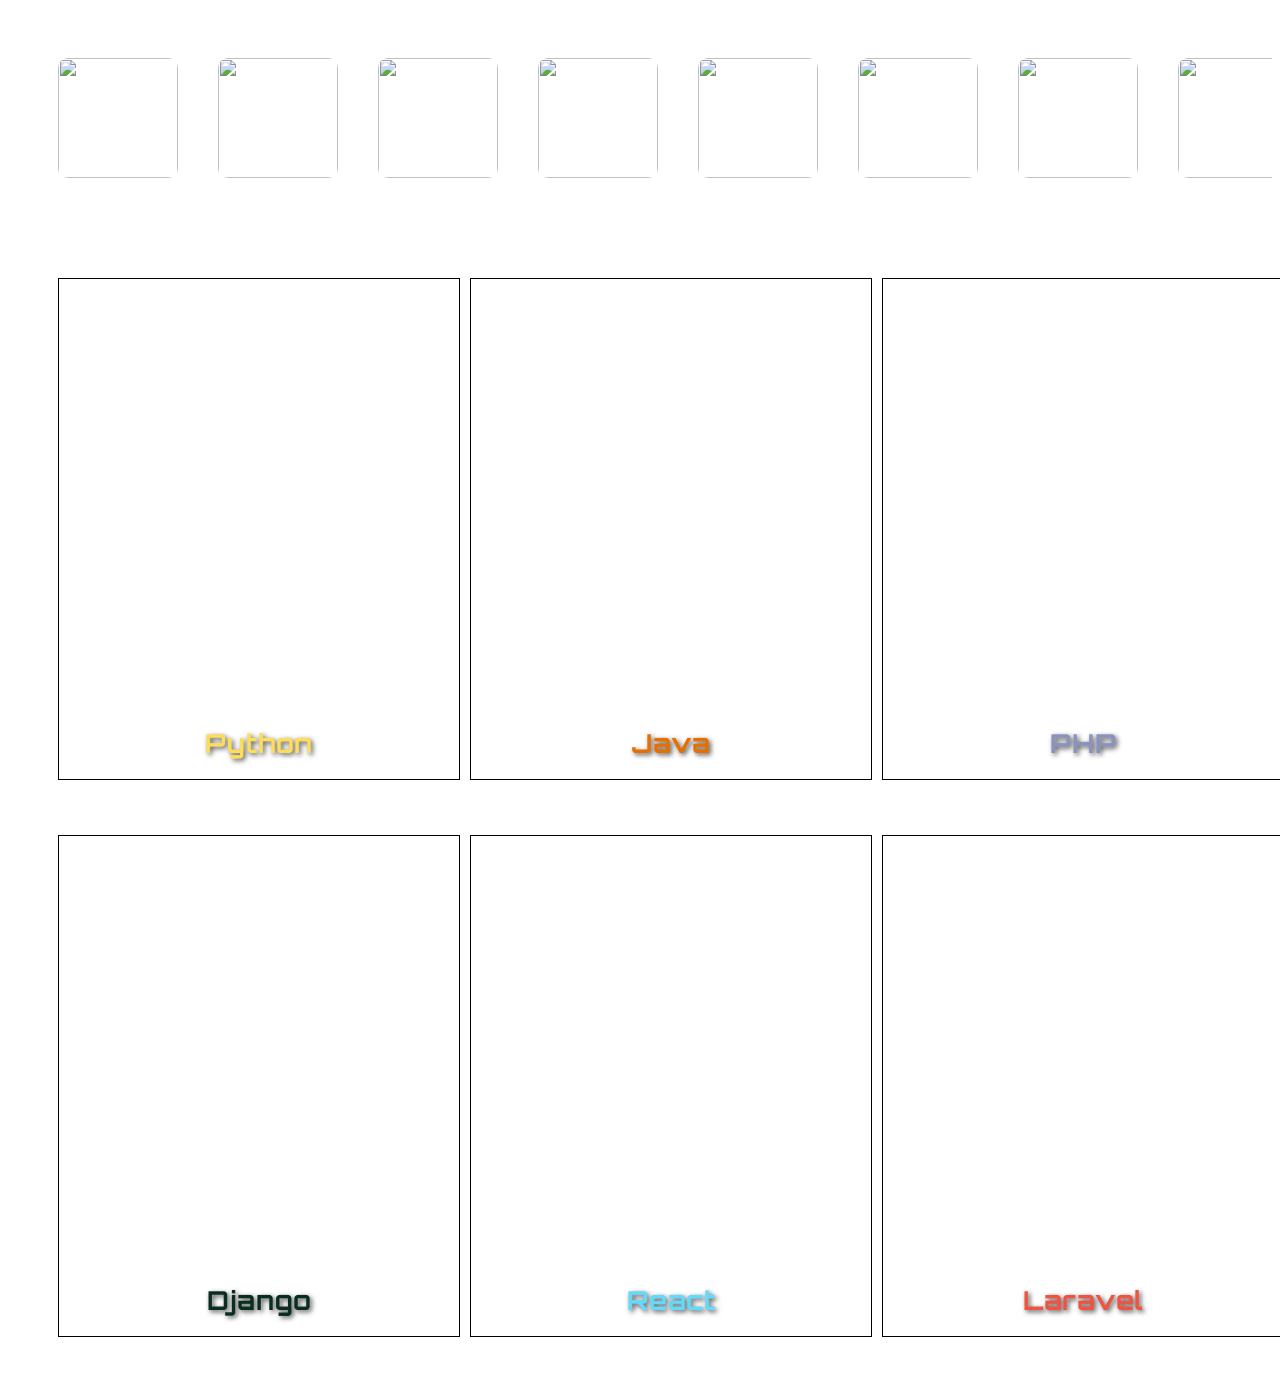
==== practice_1/index.html @ f6b74216 "Add files via upload" ====
<!DOCTYPE html>
<html>
<head>
    <title>My First Page</title>
    <link rel="stylesheet" type="text/css" href="index_page_style.css">
    <link href="https://fonts.googleapis.com/css2?family=Orbitron:wght@700&family=Poppins:wght@500&display=swap" rel="stylesheet">
</head>
<body>

<div class="topdiv">
    <div class="slider">
        <img src="images/python.png">
        <img src="images/java.png">
        <img src="images/php.png">
        <img src="images/c.png">
        <img src="images/django.png">
        <img src="images/react.png">
        <img src="images/laravel.png">
        <img src="images/vue.png">

        <br>

        <img src="images/python.png">
        <img src="images/java.png">
        <img src="images/php.png">
        <img src="images/c.png">
        <img src="images/django.png">
        <img src="images/react.png">
        <img src="images/laravel.png">
        <img src="images/vue.png">

        <br>

        <img src="images/python.png">
        <img src="images/java.png">
        <img src="images/php.png">
        <img src="images/c.png">
        <img src="images/django.png">
        <img src="images/react.png">
        <img src="images/laravel.png">
        <img src="images/vue.png">
    </div>
</div>

<div class="maindivgrid" id="grid-1">
    <div class="maingriddivs" id="div1">
        <p class="languagename">Python</p>
    </div>
    <div class="maingriddivs" id="div2">
        <p class="languagename">Java</p>
    </div>
    <div class="maingriddivs" id="div3">
        <p class="languagename">PHP</p>
    </div>
    <div class="maingriddivs" id="div4">
        <p class="languagename">C++</p>
    </div>
</div>

<div class="maindivgrid" id="grid-2">
    <div class="maingriddivs" id="div5">
        <p class="languagename">Django</p>
    </div>
    <div class="maingriddivs" id="div6">
        <p class="languagename">React</p>
    </div>
    <div class="maingriddivs" id="div7">
        <p class="languagename">Laravel</p>
    </div>
    <div class="maingriddivs" id="div8">
        <p class="languagename">Vue</p>
    </div>
</div>
</body>
</html>
---- practice_1/index_page_style.css ----
.topdiv {
    display: grid;
    background-color: white;
    grid-template-columns: repeat(4, 2fr);
    padding: 50px;
    gap: 10px;
    
}



.maindivgrid {
    display: grid;
    background-color: white;
    grid-template-columns: repeat(4, 2fr);
    padding: 50px;
    gap: 10px;
    margin-bottom: -45px;
    
}


.maingriddivs{
    width: 400px;
    height: 500px;
    border: 1px solid black;
    transition: all 0.3s ease;
    position: relative; /* for positioning the text inside */
    display: flex;
    flex-direction: column;
    justify-content: flex-end; /* push text to bottom */
    align-items: center;       /* horizontally center text */
    overflow: hidden;
}


.languagename {
    font-family: 'Orbitron', sans-serif; /* futuristic, unique font */
    font-size: 26px;
    color: #ffdd57;                       /* golden text */
    font-weight: bold;
    margin-bottom: 20px;
    text-shadow: 2px 2px 5px rgba(0,0,0,0.7); /* depth/shadow */
    letter-spacing: 1px;                  /* space between letters */
    transition: transform 0.3s ease, color 0.3s ease;
}


#div1 {
    background-image: url('images/python.png');
    background-size: cover;
    background-repeat: no-repeat;
    background-position: center;
}

#div2 {
    background-image: url('images/java.png');
    background-size: cover;
    background-repeat: no-repeat;
    background-position: center;
}


#div3 {
    background-image: url('images/php.png');
    background-size: cover;
    background-repeat: no-repeat;
    background-position: center;
}

#div4 {
    background-image: url('images/c.png');
    background-size: cover;
    background-repeat: no-repeat;
    background-position: center;
}



/* Div1: Scale up (popup) */
#div1:hover {
    transform: scale(1.5);
}

/* Div2: Rotate on hover */
#div2:hover {
    transform: scale(1.5);
}

/* Div3: Move up slightly */
#div3:hover {
    transform: scale(1.5);
}

/* Div4: Skew effect */
#div4:hover {
    transform: scale(1.5);
}

#div1:hover { transform: scale(1.2); box-shadow: 0 5px 15px rgba(0,0,0,0.3); }
#div2:hover { transform: scale(1.2); box-shadow: 0 5px 15px rgba(0,0,0,0.3); }
#div3:hover { transform: scale(1.2); box-shadow: 0 5px 15px rgba(0,0,0,0.3); }
#div4:hover { transform: scale(1.2); box-shadow: 0 5px 15px rgba(0,0,0,0.3); }

/* On hover, make text pop a little */
#div1 .languagename { color: #ffdd57; }   /* golden */
#div2 .languagename { color: #e76f00; }   /* java blue */
#div3 .languagename { color: #8993be; }   /* light purple for php */
#div4 .languagename { color: #00599C; }   /* C++ blue */



#div5 {
    background-image: url('images/django.png');
    background-size: cover;
    background-repeat: no-repeat;
    background-position: center;
}

#div6 {
    background-image: url('images/react.png');
    background-size: cover;
    background-repeat: no-repeat;
    background-position: center;
}


#div7 {
    background-image: url('images/laravel.png');
    background-size: cover;
    background-repeat: no-repeat;
    background-position: center;
}

#div8 {
    background-image: url('images/vue.png');
    background-size: cover;
    background-repeat: no-repeat;
    background-position: center;
}



/* Div1: Scale up (popup) */
#div5:hover {
    transform: scale(1.5);
}

/* Div2: Rotate on hover */
#div6:hover {
    transform: scale(1.5);
}

/* Div3: Move up slightly */
#div7:hover {
    transform: scale(1.5);
}

/* Div4: Skew effect */
#div8:hover {
    transform: scale(1.5);
}

#div5:hover { transform: scale(1.2); box-shadow: 0 5px 15px rgba(0,0,0,0.3); }
#div6:hover { transform: scale(1.2); box-shadow: 0 5px 15px rgba(0,0,0,0.3); }
#div7:hover { transform: scale(1.2); box-shadow: 0 5px 15px rgba(0,0,0,0.3); }
#div8:hover { transform: scale(1.2); box-shadow: 0 5px 15px rgba(0,0,0,0.3); }

/* On hover, make text pop a little */
#div5 .languagename { color: #092E20; }    /* golden */
#div6 .languagename { color: #61dafb; }  /* react blue */
#div7 .languagename { color: #f05340; }  /* light purple for php */
#div8 .languagename { color: #42b883; }   /* Laravel red */




/* ================= RESPONSIVE ================= */

/* Tablet screens */
@media (max-width: 1024px) {
    .maindivgrid {
        grid-template-columns: repeat(2, 1fr); /* 2 columns */
        justify-items: center;
    }

    .maingriddivs {
        width: 90%;
        height: 400px;
    }
}

/* Mobile screens */
@media (max-width: 600px) {
    .maindivgrid {
        grid-template-columns: repeat(1, 1fr); /* 1 column */
        padding: 20px;
    }

    .maingriddivs {
        width: 100%;
        height: 300px;
    }

    .languagename {
        font-size: 20px;
        margin-bottom: 15px;
    }
}

/* Small mobile */
@media (max-width: 400px) {
    .maingriddivs {
        height: 250px;
    }

    .languagename {
        font-size: 18px;
    }
}

/* ===== SLIDER ===== */

.topdiv {
    overflow: hidden; /* extra images hide */
}

.slider {
    display: flex;
    width: max-content;
    animation: slide 20s linear infinite;
}

.slider img {
    width: 120px;
    height: 120px;
    margin-right: 40px;
    object-fit: cover;   /* 🔥 same as background-size: cover */
    border-radius: 10px; /* optional: nice look */
}

/* animation */
@keyframes slide {
    0% {
        transform: translateX(0);
    }
    100% {
        transform: translateX(-50%);
    }
}
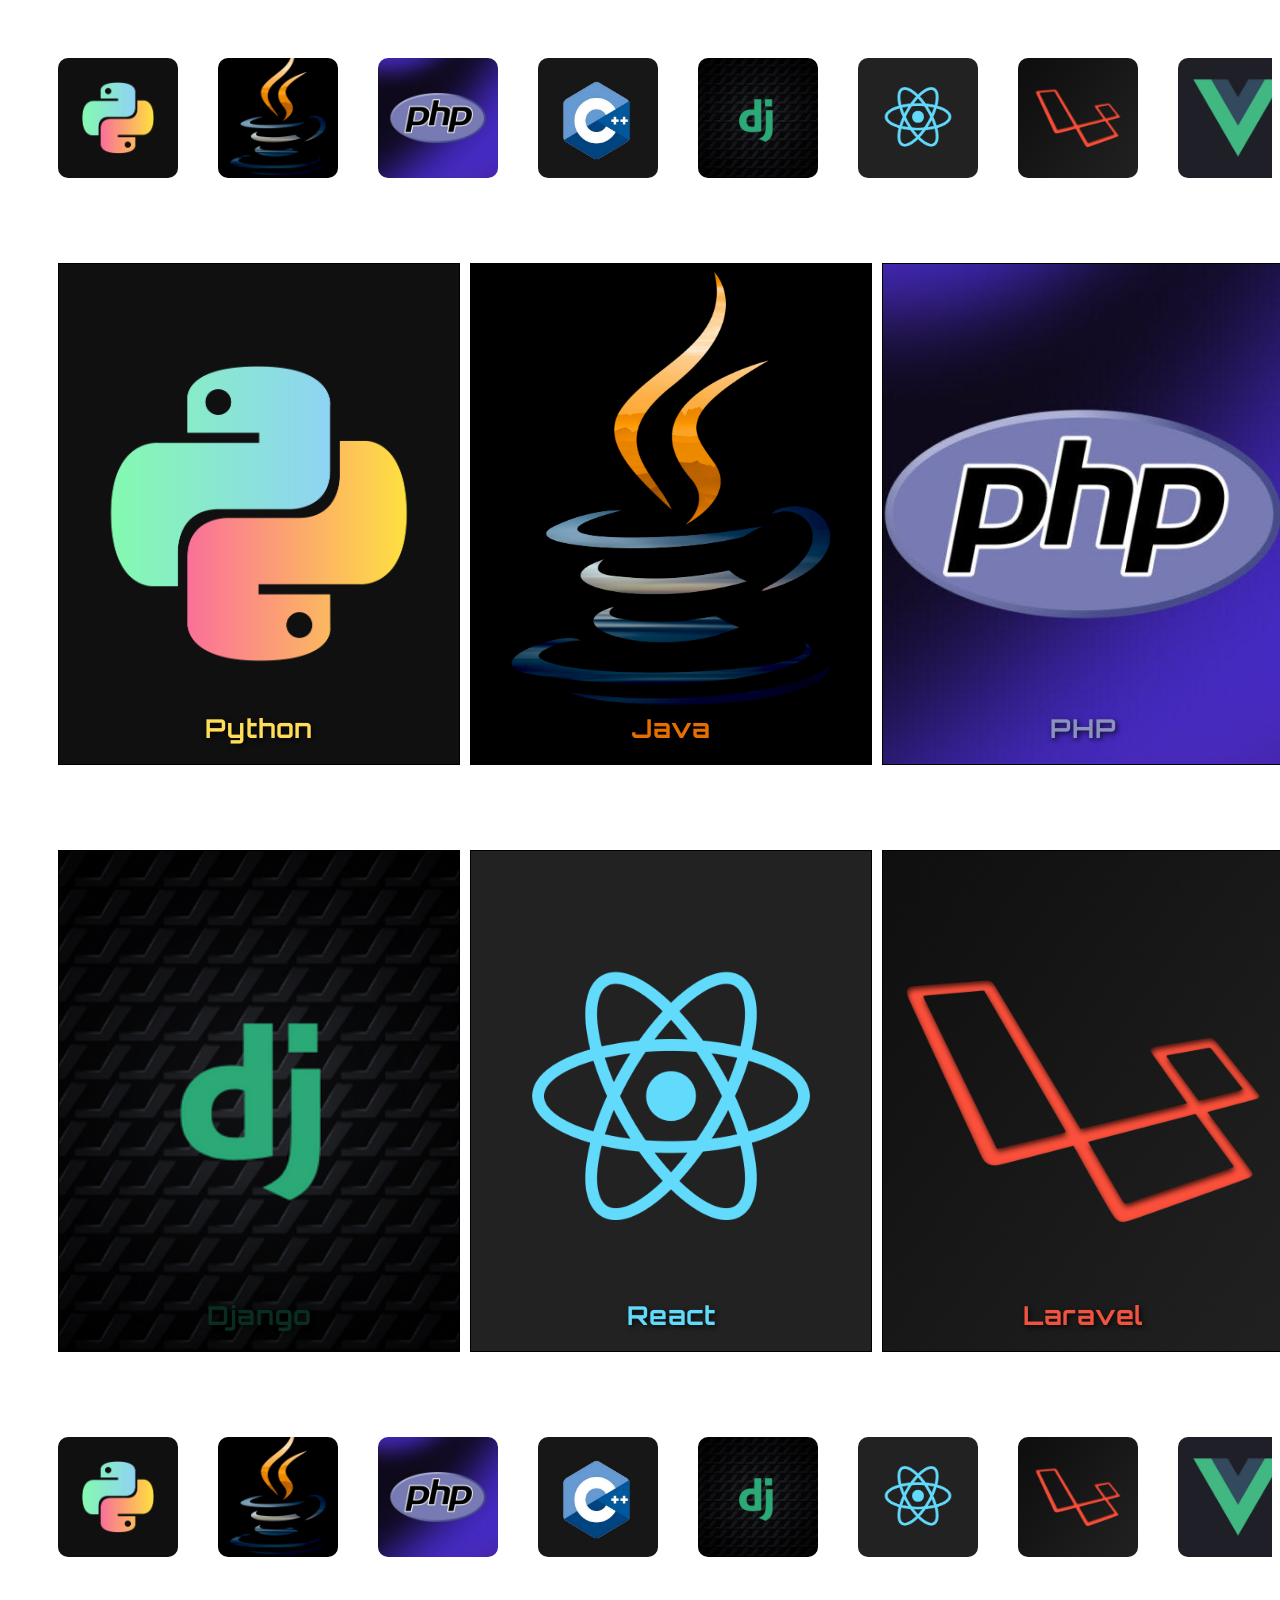
==== commit d0ca65e0: "Update index.html" ====
--- a/practice_1/index.html
+++ b/practice_1/index.html
@@ -71,5 +71,40 @@
         <p class="languagename">Vue</p>
     </div>
 </div>
+
+<div class="topdiv">
+    <div class="slider">
+        <img src="images/python.png">
+        <img src="images/java.png">
+        <img src="images/php.png">
+        <img src="images/c.png">
+        <img src="images/django.png">
+        <img src="images/react.png">
+        <img src="images/laravel.png">
+        <img src="images/vue.png">
+
+        <br>
+
+        <img src="images/python.png">
+        <img src="images/java.png">
+        <img src="images/php.png">
+        <img src="images/c.png">
+        <img src="images/django.png">
+        <img src="images/react.png">
+        <img src="images/laravel.png">
+        <img src="images/vue.png">
+
+        <br>
+
+        <img src="images/python.png">
+        <img src="images/java.png">
+        <img src="images/php.png">
+        <img src="images/c.png">
+        <img src="images/django.png">
+        <img src="images/react.png">
+        <img src="images/laravel.png">
+        <img src="images/vue.png">
+    </div>
+</div>
 </body>
-</html>+</html>
--- a/practice_1/index_page_style.css
+++ b/practice_1/index_page_style.css
@@ -4,6 +4,7 @@
     grid-template-columns: repeat(4, 2fr);
     padding: 50px;
     gap: 10px;
+    margin-bottom: -15px;
     
 }
 
@@ -15,7 +16,7 @@
     grid-template-columns: repeat(4, 2fr);
     padding: 50px;
     gap: 10px;
-    margin-bottom: -45px;
+    margin-bottom: -15px;
     
 }
 
@@ -45,55 +46,29 @@
     transition: transform 0.3s ease, color 0.3s ease;
 }
 
-
-#div1 {
-    background-image: url('images/python.png');
+.maingriddivs {
     background-size: cover;
     background-repeat: no-repeat;
     background-position: center;
 }
 
-#div2 {
-    background-image: url('images/java.png');
-    background-size: cover;
-    background-repeat: no-repeat;
-    background-position: center;
-}
+#div1 { background-image: url('images/python.png'); }
+#div2 { background-image: url('images/java.png'); }
+#div3 { background-image: url('images/php.png'); }
+#div4 { background-image: url('images/c.png'); }
+#div5 { background-image: url('images/django.png'); }
+#div6 { background-image: url('images/react.png'); }
+#div7 { background-image: url('images/laravel.png'); }
+#div8 { background-image: url('images/vue.png'); }
 
-
-#div3 {
-    background-image: url('images/php.png');
-    background-size: cover;
-    background-repeat: no-repeat;
-    background-position: center;
-}
-
-#div4 {
-    background-image: url('images/c.png');
-    background-size: cover;
-    background-repeat: no-repeat;
-    background-position: center;
-}
-
-
-
-/* Div1: Scale up (popup) */
-#div1:hover {
-    transform: scale(1.5);
-}
-
-/* Div2: Rotate on hover */
-#div2:hover {
-    transform: scale(1.5);
-}
-
-/* Div3: Move up slightly */
-#div3:hover {
-    transform: scale(1.5);
-}
-
-/* Div4: Skew effect */
-#div4:hover {
+#div1:hover,
+#div2:hover,
+#div3:hover,
+#div4:hover,
+#div5:hover,
+#div6:hover,
+#div7:hover,
+#div8:hover {
     transform: scale(1.5);
 }
 
@@ -101,72 +76,16 @@
 #div2:hover { transform: scale(1.2); box-shadow: 0 5px 15px rgba(0,0,0,0.3); }
 #div3:hover { transform: scale(1.2); box-shadow: 0 5px 15px rgba(0,0,0,0.3); }
 #div4:hover { transform: scale(1.2); box-shadow: 0 5px 15px rgba(0,0,0,0.3); }
+#div5:hover { transform: scale(1.2); box-shadow: 0 5px 15px rgba(0,0,0,0.3); }
+#div6:hover { transform: scale(1.2); box-shadow: 0 5px 15px rgba(0,0,0,0.3); }
+#div7:hover { transform: scale(1.2); box-shadow: 0 5px 15px rgba(0,0,0,0.3); }
+#div8:hover { transform: scale(1.2); box-shadow: 0 5px 15px rgba(0,0,0,0.3); }
 
 /* On hover, make text pop a little */
 #div1 .languagename { color: #ffdd57; }   /* golden */
 #div2 .languagename { color: #e76f00; }   /* java blue */
 #div3 .languagename { color: #8993be; }   /* light purple for php */
 #div4 .languagename { color: #00599C; }   /* C++ blue */
-
-
-
-#div5 {
-    background-image: url('images/django.png');
-    background-size: cover;
-    background-repeat: no-repeat;
-    background-position: center;
-}
-
-#div6 {
-    background-image: url('images/react.png');
-    background-size: cover;
-    background-repeat: no-repeat;
-    background-position: center;
-}
-
-
-#div7 {
-    background-image: url('images/laravel.png');
-    background-size: cover;
-    background-repeat: no-repeat;
-    background-position: center;
-}
-
-#div8 {
-    background-image: url('images/vue.png');
-    background-size: cover;
-    background-repeat: no-repeat;
-    background-position: center;
-}
-
-
-
-/* Div1: Scale up (popup) */
-#div5:hover {
-    transform: scale(1.5);
-}
-
-/* Div2: Rotate on hover */
-#div6:hover {
-    transform: scale(1.5);
-}
-
-/* Div3: Move up slightly */
-#div7:hover {
-    transform: scale(1.5);
-}
-
-/* Div4: Skew effect */
-#div8:hover {
-    transform: scale(1.5);
-}
-
-#div5:hover { transform: scale(1.2); box-shadow: 0 5px 15px rgba(0,0,0,0.3); }
-#div6:hover { transform: scale(1.2); box-shadow: 0 5px 15px rgba(0,0,0,0.3); }
-#div7:hover { transform: scale(1.2); box-shadow: 0 5px 15px rgba(0,0,0,0.3); }
-#div8:hover { transform: scale(1.2); box-shadow: 0 5px 15px rgba(0,0,0,0.3); }
-
-/* On hover, make text pop a little */
 #div5 .languagename { color: #092E20; }    /* golden */
 #div6 .languagename { color: #61dafb; }  /* react blue */
 #div7 .languagename { color: #f05340; }  /* light purple for php */
@@ -247,4 +166,4 @@
     100% {
         transform: translateX(-50%);
     }
-}+}
